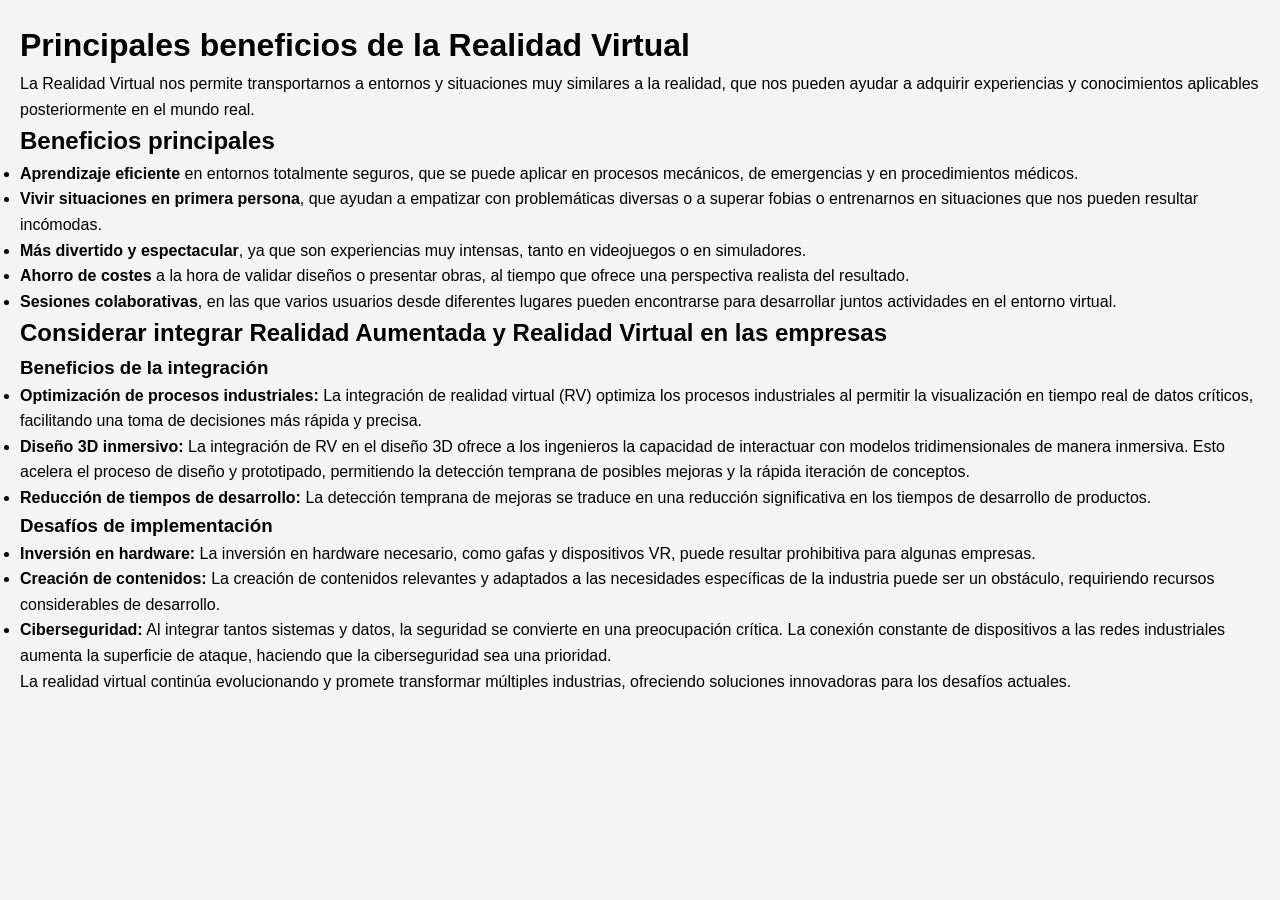
==== Beneficios.html @ b655bada "actualizado" ====
<!DOCTYPE html>
<html lang="es">
<head>
    <meta charset="UTF-8">
    <meta name="viewport" content="width=device-width, initial-scale=1.0">
    <title>Realidad Virtual - Beneficios</title>
    <link rel="stylesheet" href="style.css">
</head>
<body>
   

    <!-- TÍTULO PRINCIPAL -->
    <h1>Principales beneficios de la Realidad Virtual</h1>

    <!-- INTRODUCCIÓN -->
    <p class="intro">
        La Realidad Virtual nos permite transportarnos a entornos y situaciones muy similares a la realidad, 
        que nos pueden ayudar a adquirir experiencias y conocimientos aplicables posteriormente en el mundo real.
    </p>

    <!-- SUBTÍTULO -->
    <h2>Beneficios principales</h2>

    <!-- LISTA DE BENEFICIOS -->
    <ul>
        <li>
            <strong>Aprendizaje eficiente</strong> en entornos totalmente seguros, 
            que se puede aplicar en procesos mecánicos, de emergencias y en procedimientos médicos.
        </li>
        <li>
            <strong>Vivir situaciones en primera persona</strong>, que ayudan a empatizar con 
            problemáticas diversas o a superar fobias o entrenarnos en situaciones que nos 
            pueden resultar incómodas.
        </li>
        <li>
            <strong>Más divertido y espectacular</strong>, ya que son experiencias muy intensas, 
            tanto en videojuegos o en simuladores.
        </li>
        <li>
            <strong>Ahorro de costes</strong> a la hora de validar diseños o presentar obras, 
            al tiempo que ofrece una perspectiva realista del resultado.
        </li>
        <li>
            <strong>Sesiones colaborativas</strong>, en las que varios usuarios desde diferentes 
            lugares pueden encontrarse para desarrollar juntos actividades en el entorno virtual.
        </li>
    </ul>

    <!-- SECCIÓN: INTEGRACIÓN EN EMPRESAS -->
    <h2>Considerar integrar Realidad Aumentada y Realidad Virtual en las empresas</h2>

    <h3>Beneficios de la integración</h3>
    <ul>
        <li>
            <strong>Optimización de procesos industriales:</strong> La integración de realidad virtual 
            (RV) optimiza los procesos industriales al permitir la visualización en tiempo real de 
            datos críticos, facilitando una toma de decisiones más rápida y precisa.
        </li>
        <li>
            <strong>Diseño 3D inmersivo:</strong> La integración de RV en el diseño 3D ofrece a los 
            ingenieros la capacidad de interactuar con modelos tridimensionales de manera inmersiva. 
            Esto acelera el proceso de diseño y prototipado, permitiendo la detección temprana de 
            posibles mejoras y la rápida iteración de conceptos.
        </li>
        <li>
            <strong>Reducción de tiempos de desarrollo:</strong> La detección temprana de mejoras 
            se traduce en una reducción significativa en los tiempos de desarrollo de productos.
        </li>
    </ul>

    <h3>Desafíos de implementación</h3>
    <ul>
        <li>
            <strong>Inversión en hardware:</strong> La inversión en hardware necesario, como gafas 
            y dispositivos VR, puede resultar prohibitiva para algunas empresas.
        </li>
        <li>
            <strong>Creación de contenidos:</strong> La creación de contenidos relevantes y adaptados 
            a las necesidades específicas de la industria puede ser un obstáculo, requiriendo recursos 
            considerables de desarrollo.
        </li>
        <li>
            <strong>Ciberseguridad:</strong> Al integrar tantos sistemas y datos, la seguridad se 
            convierte en una preocupación crítica. La conexión constante de dispositivos a las redes 
            industriales aumenta la superficie de ataque, haciendo que la ciberseguridad sea una prioridad.
        </li>
    </ul>

    <!-- CIERRE O LLAMADA A LA ACCIÓN -->
    <p class="cierre">
        La realidad virtual continúa evolucionando y promete transformar múltiples industrias, 
        ofreciendo soluciones innovadoras para los desafíos actuales.
    </p>
</body>
</html>
---- style.css ----
* {
    margin: 0;
    padding: 0;
    box-sizing: border-box;
}

body {
    font-family: Arial, sans-serif;
    line-height: 1.6;
    padding: 20px;
    background-color: #f4f4f4;
}

header {
    background-color: #333;
    color: white;
    padding: 20px;
    text-align: center;
    margin-bottom: 20px;
}

main {
    background-color: white;
    padding: 20px;
    border-radius: 5px;
}

footer {
    text-align: center;
    margin-top: 20px;
    padding: 10px;
    background-color: #333;
    color: white;
}
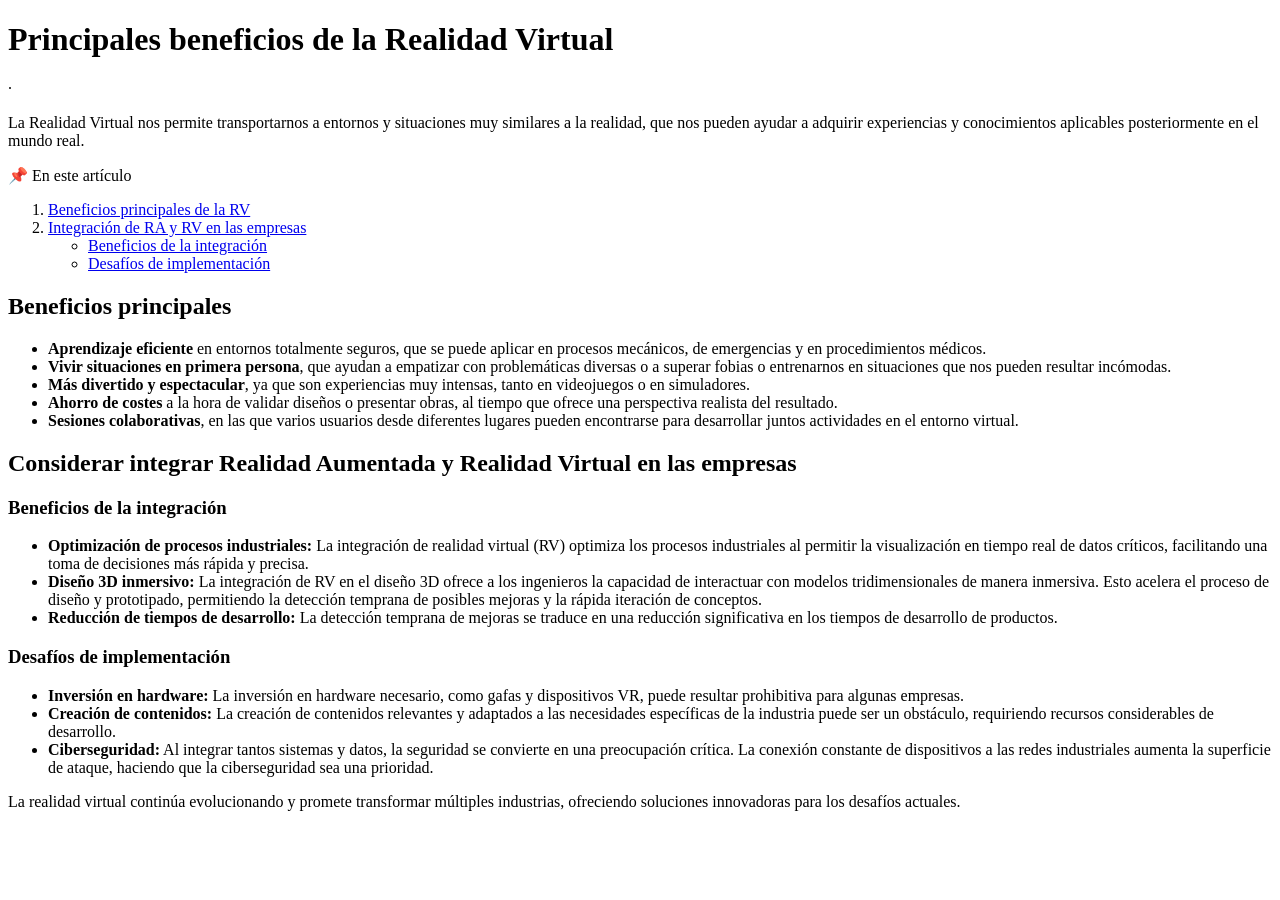
==== commit 2e579422: "nuevo" ====
--- a/Beneficios.html
+++ b/Beneficios.html
@@ -4,92 +4,114 @@
     <meta charset="UTF-8">
     <meta name="viewport" content="width=device-width, initial-scale=1.0">
     <title>Realidad Virtual - Beneficios</title>
-    <link rel="stylesheet" href="style.css">
+    <!-- Enlace al CSS específico de esta página -->
+    <link rel="stylesheet" href="beneficios.css">
 </head>
 <body>
-   
 
-    <!-- TÍTULO PRINCIPAL -->
+    <!-- ===== TÍTULO PRINCIPAL ===== -->
     <h1>Principales beneficios de la Realidad Virtual</h1>
 
-    <!-- INTRODUCCIÓN -->
-    <p class="intro">
-        La Realidad Virtual nos permite transportarnos a entornos y situaciones muy similares a la realidad, 
+    <!-- ===== METADATOS (fecha y tiempo de lectura) ===== -->
+    <div class="meta-articulo">
+        <span class="separador">·</span>
+    </div>
+
+    <!-- ===== INTRODUCCIÓN ===== -->
+    <p class="article-intro">
+        La Realidad Virtual nos permite transportarnos a entornos y situaciones muy similares a la realidad,
         que nos pueden ayudar a adquirir experiencias y conocimientos aplicables posteriormente en el mundo real.
     </p>
 
-    <!-- SUBTÍTULO -->
-    <h2>Beneficios principales</h2>
+    <!-- ===== ÍNDICE / TABLA DE CONTENIDOS ===== -->
+    <div class="indice">
+        <p class="indice-titulo">📌 En este artículo</p>
+        <ol>
+            <li><a href="#beneficios-principales">Beneficios principales de la RV</a></li>
+            <li>
+                <a href="#integracion-empresas">Integración de RA y RV en las empresas</a>
+                <ul>
+                    <li><a href="#beneficios-integracion">Beneficios de la integración</a></li>
+                    <li><a href="#desafios-implementacion">Desafíos de implementación</a></li>
+                </ul>
+            </li>
+        </ol>
+    </div>
 
-    <!-- LISTA DE BENEFICIOS -->
+    <!-- ===== SECCIÓN 1: BENEFICIOS PRINCIPALES ===== -->
+    <h2 id="beneficios-principales">Beneficios principales</h2>
+
     <ul>
         <li>
-            <strong>Aprendizaje eficiente</strong> en entornos totalmente seguros, 
+            <strong>Aprendizaje eficiente</strong> en entornos totalmente seguros,
             que se puede aplicar en procesos mecánicos, de emergencias y en procedimientos médicos.
         </li>
         <li>
-            <strong>Vivir situaciones en primera persona</strong>, que ayudan a empatizar con 
-            problemáticas diversas o a superar fobias o entrenarnos en situaciones que nos 
+            <strong>Vivir situaciones en primera persona</strong>, que ayudan a empatizar con
+            problemáticas diversas o a superar fobias o entrenarnos en situaciones que nos
             pueden resultar incómodas.
         </li>
         <li>
-            <strong>Más divertido y espectacular</strong>, ya que son experiencias muy intensas, 
+            <strong>Más divertido y espectacular</strong>, ya que son experiencias muy intensas,
             tanto en videojuegos o en simuladores.
         </li>
         <li>
-            <strong>Ahorro de costes</strong> a la hora de validar diseños o presentar obras, 
+            <strong>Ahorro de costes</strong> a la hora de validar diseños o presentar obras,
             al tiempo que ofrece una perspectiva realista del resultado.
         </li>
         <li>
-            <strong>Sesiones colaborativas</strong>, en las que varios usuarios desde diferentes 
+            <strong>Sesiones colaborativas</strong>, en las que varios usuarios desde diferentes
             lugares pueden encontrarse para desarrollar juntos actividades en el entorno virtual.
         </li>
     </ul>
 
-    <!-- SECCIÓN: INTEGRACIÓN EN EMPRESAS -->
-    <h2>Considerar integrar Realidad Aumentada y Realidad Virtual en las empresas</h2>
+    <!-- ===== SECCIÓN 2: INTEGRACIÓN EN EMPRESAS ===== -->
+    <h2 id="integracion-empresas">Considerar integrar Realidad Aumentada y Realidad Virtual en las empresas</h2>
 
-    <h3>Beneficios de la integración</h3>
+    <!-- Subsección: Beneficios de la integración -->
+    <h3 id="beneficios-integracion">Beneficios de la integración</h3>
     <ul>
         <li>
-            <strong>Optimización de procesos industriales:</strong> La integración de realidad virtual 
-            (RV) optimiza los procesos industriales al permitir la visualización en tiempo real de 
+            <strong>Optimización de procesos industriales:</strong> La integración de realidad virtual
+            (RV) optimiza los procesos industriales al permitir la visualización en tiempo real de
             datos críticos, facilitando una toma de decisiones más rápida y precisa.
         </li>
         <li>
-            <strong>Diseño 3D inmersivo:</strong> La integración de RV en el diseño 3D ofrece a los 
-            ingenieros la capacidad de interactuar con modelos tridimensionales de manera inmersiva. 
-            Esto acelera el proceso de diseño y prototipado, permitiendo la detección temprana de 
+            <strong>Diseño 3D inmersivo:</strong> La integración de RV en el diseño 3D ofrece a los
+            ingenieros la capacidad de interactuar con modelos tridimensionales de manera inmersiva.
+            Esto acelera el proceso de diseño y prototipado, permitiendo la detección temprana de
             posibles mejoras y la rápida iteración de conceptos.
         </li>
         <li>
-            <strong>Reducción de tiempos de desarrollo:</strong> La detección temprana de mejoras 
+            <strong>Reducción de tiempos de desarrollo:</strong> La detección temprana de mejoras
             se traduce en una reducción significativa en los tiempos de desarrollo de productos.
         </li>
     </ul>
 
-    <h3>Desafíos de implementación</h3>
+    <!-- Subsección: Desafíos de implementación -->
+    <h3 id="desafios-implementacion">Desafíos de implementación</h3>
     <ul>
         <li>
-            <strong>Inversión en hardware:</strong> La inversión en hardware necesario, como gafas 
+            <strong>Inversión en hardware:</strong> La inversión en hardware necesario, como gafas
             y dispositivos VR, puede resultar prohibitiva para algunas empresas.
         </li>
         <li>
-            <strong>Creación de contenidos:</strong> La creación de contenidos relevantes y adaptados 
-            a las necesidades específicas de la industria puede ser un obstáculo, requiriendo recursos 
+            <strong>Creación de contenidos:</strong> La creación de contenidos relevantes y adaptados
+            a las necesidades específicas de la industria puede ser un obstáculo, requiriendo recursos
             considerables de desarrollo.
         </li>
         <li>
-            <strong>Ciberseguridad:</strong> Al integrar tantos sistemas y datos, la seguridad se 
-            convierte en una preocupación crítica. La conexión constante de dispositivos a las redes 
+            <strong>Ciberseguridad:</strong> Al integrar tantos sistemas y datos, la seguridad se
+            convierte en una preocupación crítica. La conexión constante de dispositivos a las redes
             industriales aumenta la superficie de ataque, haciendo que la ciberseguridad sea una prioridad.
         </li>
     </ul>
 
-    <!-- CIERRE O LLAMADA A LA ACCIÓN -->
-    <p class="cierre">
-        La realidad virtual continúa evolucionando y promete transformar múltiples industrias, 
+    <!-- ===== CIERRE ===== -->
+    <p class="article-footer">
+        La realidad virtual continúa evolucionando y promete transformar múltiples industrias,
         ofreciendo soluciones innovadoras para los desafíos actuales.
     </p>
+
 </body>
 </html>
